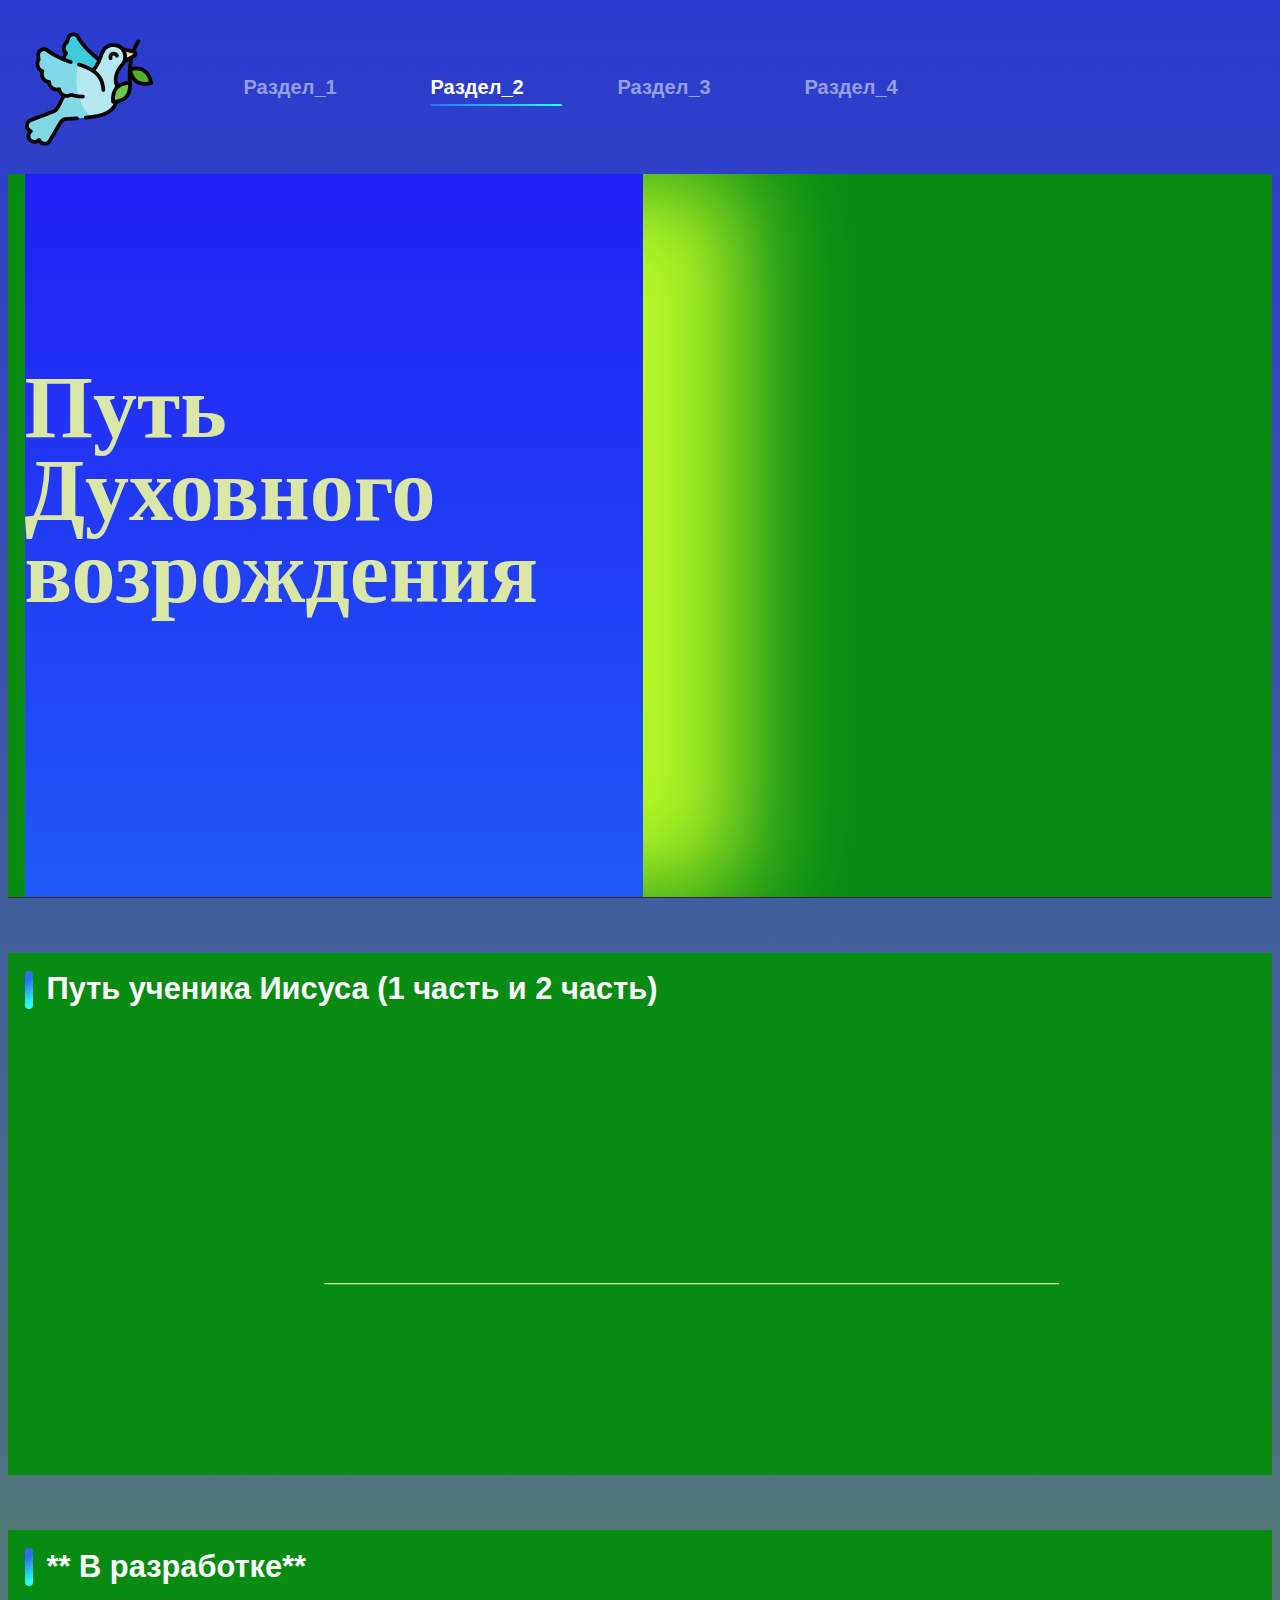
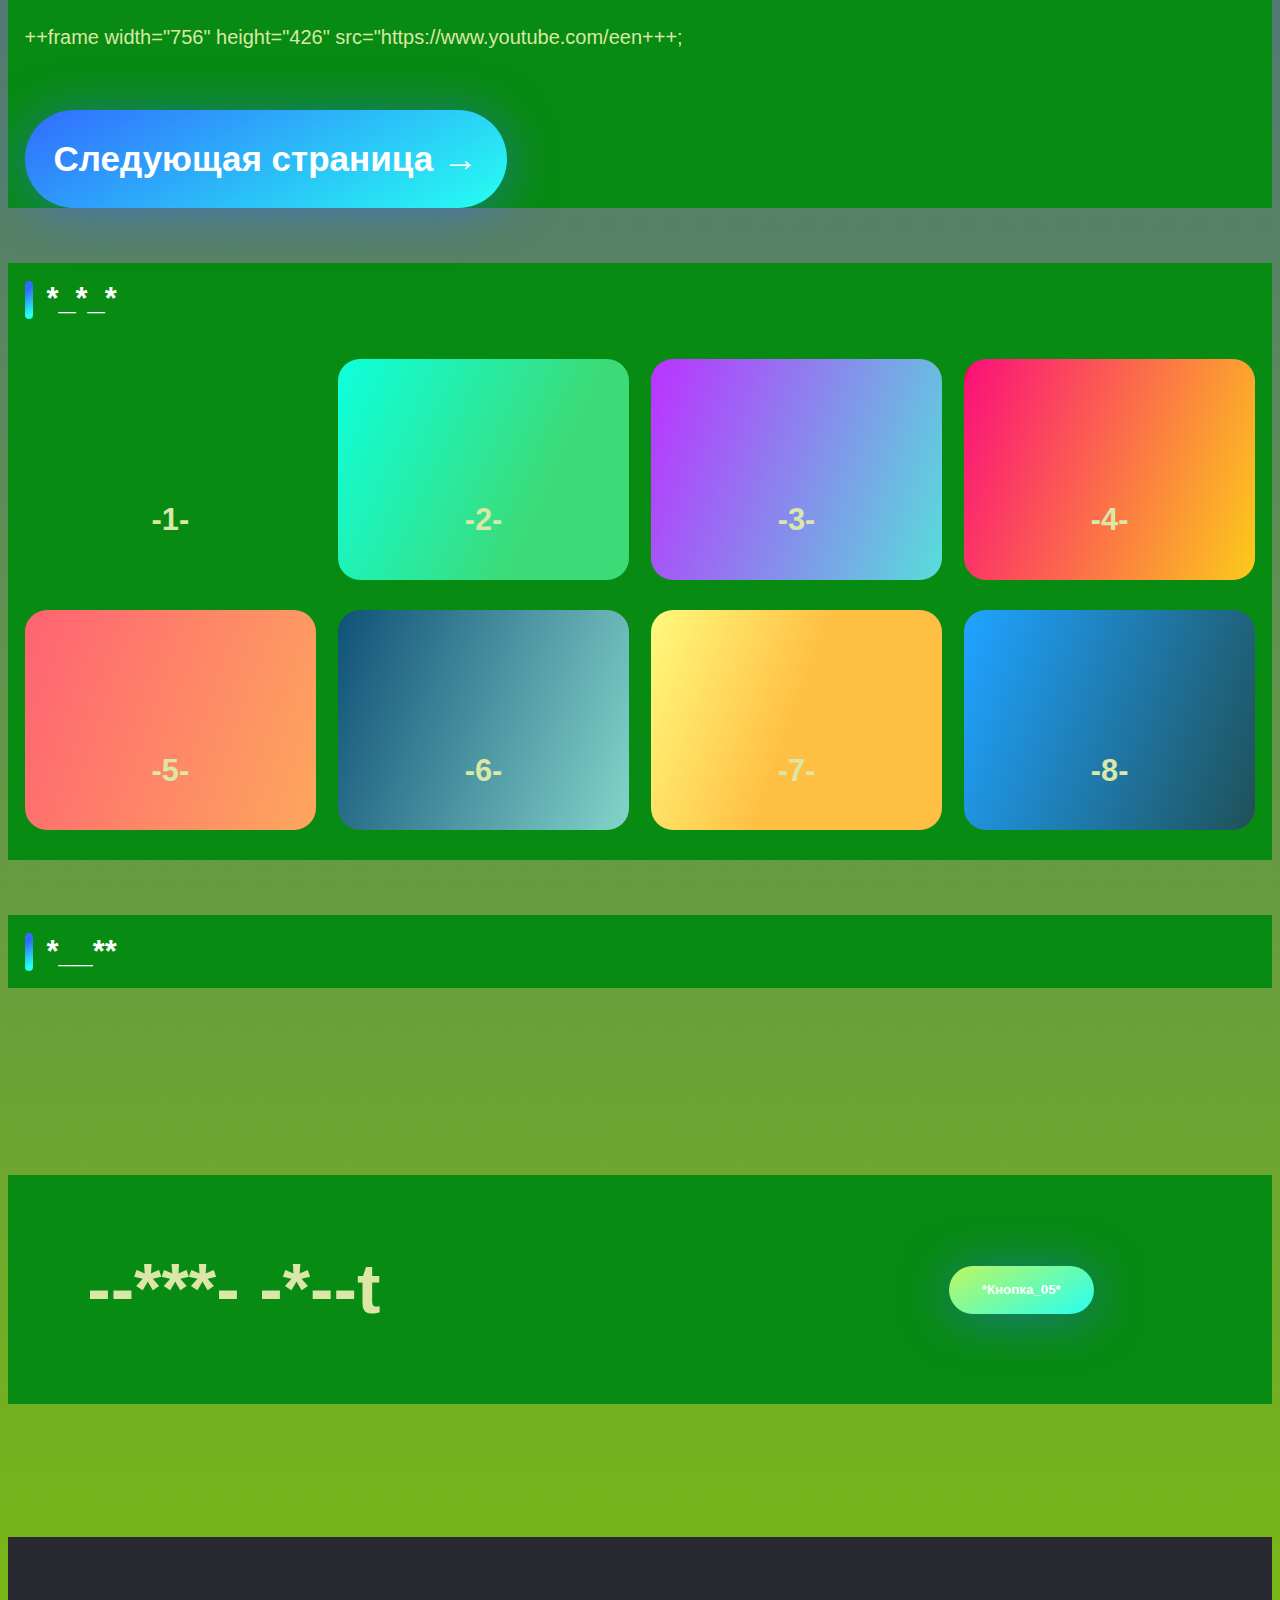
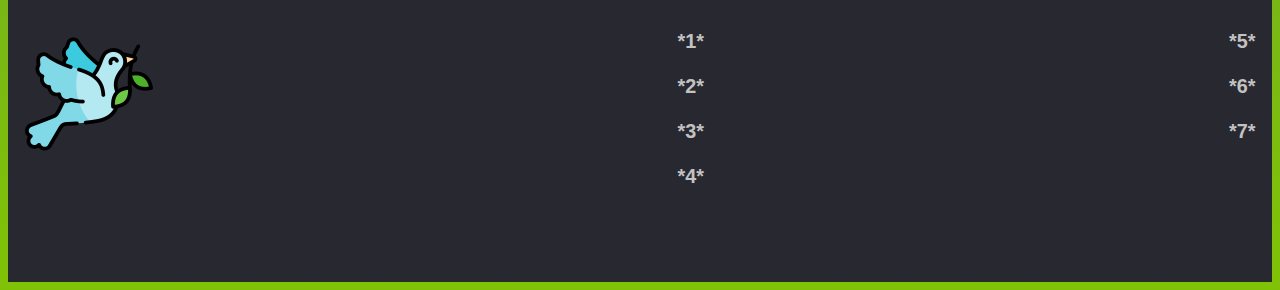
==== index2.html @ 91a3de1b "Add files via upload" ====
<!DOCTYPE html>
<html lang="ru">
  <head>
    <title>Путь Духовного Возрождения.</title>
    <style>
 
html {
  font-size: 11px;
}


body {
  background: linear-gradient(#2a3ad1, #80c206);
  color: #dbe7a6;
  font-size: 20px;
  font-family: 'Mulish', sans-serif;
}

.section {

}

@media (max-width: 768px) {
  body {
    font-size: 45px;
  }
}


      
 
      
      
button:focus {
  outline: none;
}

.container {
  max-width: 144rem;
  background-color: #088b13;
  padding-left: 1.5rem;
  padding-right: 1.5rem;
  margin: 0 auto;
}

.header {
  display: -webkit-box;
  display: -ms-flexbox;
  display: flex;
  -webkit-box-pack: justify;
      -ms-flex-pack: justify;
          justify-content: space-between;
  -webkit-box-align: center;
      -ms-flex-align: center;
          align-items: center;
  max-width: 144rem;
  padding-left: 1.5rem;
  padding-right: 1.5rem;
  padding-top: 1.5rem;
  padding-bottom: 1.5rem;
  margin: 0 auto;
}

@media (max-width: 1000px) {
  .header-logo__img {
    max-width: 120px;
  }
}

@media (max-width: 600px) {
  .header-logo__img {
    max-width: 105px;
  }
}

@media (max-width: 690px) {
  nav {
    display: none;
  }
}

.nav {
  display: -webkit-box;
  display: -ms-flexbox;
  display: flex;
  -webkit-box-align: center;
      -ms-flex-align: center;
          align-items: center;
  list-style: none;
  padding-left: 0;
}

.nav-item {
  margin: 0 2.5rem;
}

@media (max-width: 1000px) {
  .nav-item {
    font-size: 27px;
    margin: 0 1.8rem;
  }
}

.nav-link {
  text-decoration: none;
  font-weight: 700;
  color: rgba(255, 255, 255, 0.5);
  -webkit-transition: 0.2s ease color;
  transition: 0.2s ease color;
}

.nav-link:hover {
  color: white;
}

.nav-link::after {
  content: '';
  opacity: 0;
  display: block;
  width: 100%;
  height: .2rem;
  margin-top: .5rem;
  margin-right: 12rem;
  border-radius: 5rem;
  background: #326cff;
  background: linear-gradient(151deg, #326cff 0%, #26fff2 100%);
}

.nav-link.active {
  color: white;
}

.nav-link.active::after {
  opacity: 1;
}

.control {
  display: -webkit-box;
  display: -ms-flexbox;
  display: flex;
  -webkit-box-align: center;
      -ms-flex-align: center;
          align-items: center;
  list-style: none;
  padding-left: 0;
}

@media (max-width: 360px) {
  .control {
    display: none;
  }
}

.control-item {
  margin-left: 7.5rem;
}

@media (max-width: 1000px) {
  .control-item {
    margin-left: 4rem;
  }
}

@media (max-width: 600px) {
  .control-item {
    margin-left: 3rem;
  }
}

.control-item:first-child {
  margin-left: 0;
}

.control-btn {
  background-color: transparent;
  border: none;
  display: block;
  background-size: cover;
  background-repeat: no-repeat;
}

.control-btn_search {
  background-image: url(images/search.svg);
  width: 1.8rem;
  height: 1.8rem;
}

.control-btn_notice {
  background-image: url(images/notice.svg);
  width: 2.13rem;
  height: 2.35rem;
}

.control-btn_account {
  background-image: url(images/account.svg);
  width: 1.8rem;
  height: 1.92rem;
}

.burger {
  display: none;
  background-color: transparent;
  border: none;
  width: 50px;
}

@media (max-width: 690px) {
  .burger {
    display: block;
  }
}

@media (max-width: 600px) {
  .burger {
    width: 46px;
  }
}

.burger__item {
  display: block;
  width: 100%;
  height: 4px;
  margin-bottom: 8px;
  background-color: #fff;
  border-radius: 20px;
  -webkit-transition: all .2s linear;
  transition: all .2s linear;
}

@media (max-width: 600px) {
  .burger__item {
    height: 2px;
  }
}

.burger__item:last-child {
  margin-bottom: 0;
}

.section {
  padding-top: 5rem;
}

.section__h2 {
  font-size: 2.8rem;
  line-height: 2rem;
  padding-left: 2rem;
  padding-right: 3rem;
  position: relative;
  font-weight: 700;
  display: inline-block;
}

@media (max-width: 768px) {
  .section__h2 {
    font-size: 2.2rem;
  }
}

.section__h2::before {
  content: '';
  display: block;
  width: .8rem;
  height: 3.5rem;
  border-radius: 5rem;
  background: #326cff;
  background: linear-gradient(151deg, #326cff 25%, #26fff2 85%);
  position: absolute;
  left: 0;
  top: calc(50% - 1.7rem);
}

.section__h2::after {
  content: '';
  display: block;
  width: .9rem;
  height: 1.5rem;
  background-image: url(images/title-arrow.svg);
  background-repeat: no-repeat;
  background-size: cover;
  position: absolute;
  right: 0;
  top: calc(50% - .7rem);
}

.section__h2-link {
  color: #fff;
  text-decoration: none;
}

.section__btn {
  border: none;
  border-radius: 10rem;
  padding: 2.5rem 4rem;
  font-family: 'Mulish', sans-serif;
  font-weight: 800;
  cursor: pointer;
  background: #326cff;
  background: linear-gradient(151deg, #326cff 0%, #26fff2 100%);
  color: #fff;
  -webkit-box-shadow: 0px 4px 50px rgba(50, 108, 255, 0.5);
          box-shadow: 0px 4px 50px rgba(50, 108, 255, 0.5);
  -webkit-transition: .2s ease box-shadow;
  transition: .2s ease box-shadow;
  margin-top: 5.5rem;
  padding: 29px 29px;
  margin-block-end: auto;
  font-family: 'Trebuchet MS', 'Lucida Sans Unicode', 'Lucida Grande', 'Lucida Sans', Arial, sans-serif;
  font-size: 35px;
}

@media (max-width: 600px) {
  .section__btn {
    margin-top: 2rem;
  }
}

.section__btn:hover {
  -webkit-box-shadow: 0px 0px 0px rgba(50, 108, 255, 0.5);
          box-shadow: 0px 0px 0px rgba(26, 56, 133, 0.5);
}

.section-banner {
  border-bottom: .1rem solid #2F2E2E;
  position: relative;
  overflow: hidden;
  background-image: url(images/banner.png);
  background-repeat: no-repeat;
  background-position: center right;
  background-size: contain;
}

@media (max-width: 1000px) {
  .section-banner {
    background-image: url(images/banner-min.png);
    background-position: center center;
    background-size: cover;
  }
}

@media (max-width: 1000px) {
  .section-banner .container {
  
    padding-left: 0;
    padding-right: 0;
  }
}

.banner {
  max-width: 56.2rem;
  padding-top: 12.2rem;
  padding-bottom: 20.3rem;
  background: linear-gradient(#231ff3, #1f59f8);
  -webkit-box-shadow: 100px 0px 100px #08da71;
          box-shadow: 100px 0px 100px #b9f826;
}

@media (max-width: 1200px) {
  .banner {
    padding-top: 7rem;
    padding-bottom: 12rem;
  }
}

@media (max-width: 1000px) {
  .banner {
    max-width: 100%;
    background-color: transparent;
    padding-left: 1.5rem;
    padding-right: 1.5rem;
  }
}

@media (max-width: 768px) {
  .banner {
    padding-top: 4rem;
    padding-bottom: 6rem;
  }
}

.banner__title {
  font-family: 'Marcellus', serif;
  font-size: 8rem;
  line-height: 7.5rem;
}

@media (max-width: 768px) {
  .banner__title {
    background:rgba(145, 53, 25, 0.5);
    font-size: 6rem;
    line-height: 1.1;
  }
}

@media (max-width: 600px) {
  .banner__title {
    font-size: 4rem;
  }
}

.banner__text {
  color: #C2C2C2;
  font-size: 1.8rem;
  line-height: 1.6;
}

@media (max-width: 768px) {
  .banner__text {
    font-size: 1.6rem;
  }
}

@media (max-width: 600px) {
  .banner__text {
    font-size: 1.4rem;
  }
}

.banner-info {
  font-weight: 800;
  margin-bottom: 2.9rem;
}

.banner-info__year {
  margin-right: 1.8rem;
}

.banner-info__age {
  margin-right: 1.8rem;
  position: relative;
  width: 6rem;
  display: inline-block;
  text-align: center;
}

.banner-info__age::before {
  content: '';
  display: block;
  width: 100%;
  height: 2.4rem;
  background-image: url(images/age.svg);
  background-repeat: no-repeat;
  background-size: cover;
  position: absolute;
  top: calc(50% - 1.2rem);
  left: 0;
  right: 0;
}

.banner-info__time {
  margin-right: 6.1rem;
}

@media (max-width: 600px) {
  .banner-info__time {
    margin-right: 2.3rem;
  }
}

.banner-info__rating {
  position: relative;
}

.banner-info__rating::after {
  content: '';
  display: inline-block;
  width: 1.6rem;
  height: 1.6rem;
  background-image: url(images/star.svg);
  margin-left: 1rem;
  position: absolute;
  top: 0;
  right: -2.6rem;
}

.banner-control {
  margin-top: 3.1rem;
}

@media (max-width: 400px) {
  .banner-control {
    display: -webkit-box;
    display: -ms-flexbox;
    display: flex;
    -webkit-box-orient: vertical;
    -webkit-box-direction: normal;
        -ms-flex-direction: column;
            flex-direction: column;
  }
}

.banner-control__btn {
  background-color: transparent;
  border: none;
  border-radius: 10rem;
  padding: 1.5rem 3rem;
  font-family: 'Mulish', sans-serif;
  font-weight: 800;
  cursor: pointer;
}

.banner-control__btn-main {
  background: #326cff;
  background: linear-gradient(151deg, #1e4096 0%, #26fff2 100%);
  color: #fff;
  position: relative;
  padding-left: 6rem;
  margin-right: 3rem;
  -webkit-box-shadow: 0px 4px 50px rgba(50, 108, 255, 0.5);
          box-shadow: 0px 4px 50px rgba(50, 108, 255, 0.5);
  -webkit-transition: .2s ease box-shadow;
  transition: .2s ease box-shadow;
}

@media (max-width: 768px) {
  .banner-control__btn-main {
    margin-right: 1.5rem;
  }
}

@media (max-width: 400px) {
  .banner-control__btn-main {
    margin-right: 0;
    margin-bottom: 2rem;
    padding-left: 3rem;
  }
}

.banner-control__btn-main:hover {
  -webkit-box-shadow: 0px 0px 0px rgba(50, 108, 255, 0.5);
          box-shadow: 0px 0px 0px rgba(50, 108, 255, 0.5);
}

.banner-control__btn-main::after {
  content: '';
  display: block;
  font-size: 30px;
  width: 1.4rem;
  height: 1.8rem;
  background-image: url(images/play.svg);
  position: absolute;
  left: 3rem;
  top: calc(50% - .9rem);
}

@media (max-width: 400px) {
  .banner-control__btn-main::after {
    display: none;
  }
}

.banner-control__btn-more {
  background-color: #fff;
  color: #323232;
  -webkit-transition: .2s ease background-color;
  transition: .2s ease background-color;
}

.banner-control__btn-more:hover {
  background-color: #eee;
}

.movies {
  display: -webkit-box;
  display: -ms-flexbox;
  display: flex;
  -webkit-box-align: center;
      -ms-flex-align: center;
          align-items: center;
  -webkit-box-pack: justify;
      -ms-flex-pack: justify;
          justify-content: space-between;
  margin-top: 2.1rem;
}

@media (max-width: 1000px) {
  .movies {
    -ms-flex-wrap: wrap;
        flex-wrap: wrap;
  }
}

.movies-item {
  -webkit-box-shadow: 0px 0px 20px rgba(44, 176, 249, 0);
          box-shadow: 0px 0px 20px rgba(44, 176, 249, 0);
  -webkit-transition: .2s ease box-shadow;
  transition: .2s ease box-shadow;
  border-radius: 2rem;
  -webkit-box-flex: 0;
      -ms-flex: 0 0 14%;
          flex: 0 0 14%;
}

@media (max-width: 1000px) {
  .movies-item {
    -webkit-box-flex: 0;
        -ms-flex: 0 0 32%;
            flex: 0 0 32%;
    margin-bottom: 4rem;
  }
}

@media (max-width: 500px) {
  .movies-item {
    -webkit-box-flex: 0;
        -ms-flex: 0 0 48%;
            flex: 0 0 48%;
    margin-bottom: 2rem;
  }
}

.movies-item:hover {
  -webkit-box-shadow: 0px 0px 20px rgba(44, 176, 249, 0.5);
          box-shadow: 0px 0px 20px rgba(44, 176, 249, 0.5);
}

@media (max-width: 1000px) {
  .movies-item:hover {
    -webkit-box-shadow: none;
            box-shadow: none;
  }
}

.movies__link {
  overflow: hidden;
  position: relative;
  width: 100%;
  height: 30.9rem;
  display: block;
  border-radius: 2rem;
}

@media (max-width: 1200px) {
  .movies__link {
    height: 22rem;
  }
}

@media (max-width: 1000px) {
  .movies__link {
    height: 31rem;
  }
}

@media (max-width: 600px) {
  .movies__link {
    height: 22rem;
  }
}

.movies__img {
  position: absolute;
  left: 50%;
  top: 50%;
  -webkit-transform: translate(-50%, -50%);
          transform: translate(-50%, -50%);
  -o-object-fit: cover;
     object-fit: cover;
  width: 100%;
}

.genres {
  display: -webkit-box;
  display: -ms-flexbox;
  display: flex;
  -webkit-box-align: center;
      -ms-flex-align: center;
          align-items: center;
  -webkit-box-pack: justify;
      -ms-flex-pack: justify;
          justify-content: space-between;
  -ms-flex-wrap: wrap;
      flex-wrap: wrap;
  text-align: center;
  margin-top: 2.1rem;
}

@media (max-width: 1000px) {
  .genres {
    -ms-flex-wrap: wrap;
        flex-wrap: wrap;
  }
}

.genres-item {
  -webkit-box-flex: 0;
      -ms-flex: 0 0 23.7%;
          flex: 0 0 23.7%;
  border-radius: 2rem;
  padding: 4.8rem 1rem 3.8rem;
  -webkit-box-sizing: border-box;
  box-sizing: border-box;
  margin-bottom: 2.7rem;
}

@media (max-width: 1000px) {
  .genres-item {
    -webkit-box-flex: 0;
        -ms-flex: 0 0 32%;
            flex: 0 0 32%;
  }
}

@media (max-width: 768px) {
  .genres-item {
    margin-bottom: 1.5rem;
  }
}

@media (max-width: 600px) {
  .genres-item {
    -webkit-box-flex: 0;
        -ms-flex: 0 0 48.5%;
            flex: 0 0 48.5%;
    margin-bottom: 1.2rem;
  }
}

@media (max-width: 400px) {
  .genres-item {
    padding: 2.8rem 1rem 1.8rem;
  }
}

.genres-item_r {
  background: linear-gradient(109.31deg, #FD093F 2.4%, #F383F1 100%);
}

.genres-item_drama {
  background: linear-gradient(114.5deg, #0FFFDA 2.22%, #3CDB77 68.84%);
}

.genres-item_historical {
  background: linear-gradient(109.31deg, #B936FF 2.4%, #57DEDA 100%);
}

.genres-item_action {
  background: linear-gradient(109.31deg, #FD093F 2.4%, #FB1378 2.41%, #FCCB1A 100%);
}

@media (max-width: 1000px) {
  .genres-item_action {
    -webkit-box-flex: 0;
        -ms-flex: 0 0 49%;
            flex: 0 0 49%;
  }
}

.genres-item_sci-fi {
  background: linear-gradient(109.31deg, #FF6472 2.4%, #FDA75D 100%);
}

@media (max-width: 1000px) {
  .genres-item_sci-fi {
    -webkit-box-flex: 0;
        -ms-flex: 0 0 49%;
            flex: 0 0 49%;
  }
}

.genres-item_horik {
  background: linear-gradient(110.16deg, #13547A 2.37%, #80D0C7 96.77%);
}

.genres-item_comedy {
  background: linear-gradient(109.93deg, #FFF77B 2.37%, #FFBF42 50%);
}

.genres-item_documentary {
  background: linear-gradient(109.31deg, #1FA2FF 2.4%, #1FA2FF 2.41%, #1F535C 97.46%);
}

.genres-icon {
  height: 8rem;
  position: relative;
  overflow: hidden;
}

@media (max-width: 768px) {
  .genres-icon {
    height: 6rem;
  }
}

@media (max-width: 400px) {
  .genres-icon {
    height: 5rem;
  }
}

.genres__image {
  position: absolute;
  left: 50%;
  top: 50%;
  -webkit-transform: translate(-50%, -50%);
          transform: translate(-50%, -50%);
  -o-object-fit: cover;
     object-fit: cover;
}

@media (max-width: 768px) {
  .genres__image {
    height: 100%;
  }
}

.genres__title {
  font-size: 2.8rem;
  font-weight: 700;
  margin: .2rem 0 0 0;
}

@media (max-width: 768px) {
  .genres__title {
    font-size: 2rem;
    margin: .5rem 0 0 0;
  }
}

@media (max-width: 400px) {
  .genres__title {
    font-size: 1.6rem;
  }
}

.actors {
  display: -webkit-box;
  display: -ms-flexbox;
  display: flex;
  -webkit-box-align: center;
      -ms-flex-align: center;
          align-items: center;
  -webkit-box-pack: justify;
      -ms-flex-pack: justify;
          justify-content: space-between;
  text-align: center;
  margin-top: 2.1rem;
}

@media (max-width: 1200px) {
  .actors {
    -ms-flex-wrap: wrap;
        flex-wrap: wrap;
  }
}

.actors-item {
  -webkit-box-flex: 0;
      -ms-flex: 0 0 14%;
          flex: 0 0 14%;
}

@media (max-width: 1200px) {
  .actors-item {
    -webkit-box-flex: 0;
        -ms-flex: 0 0 32%;
            flex: 0 0 32%;
    text-align: center;
  }
}

@media (max-width: 600px) {
  .actors-item {
    -webkit-box-flex: 0;
        -ms-flex: 0 0 49%;
            flex: 0 0 49%;
  }
}

.actors__link {
  overflow: hidden;
  position: relative;
  width: 18rem;
  height: 18rem;
  display: block;
  border-radius: 100%;
}

@media (max-width: 1200px) {
  .actors__link {
    margin: 0 auto;
  }
}

@media (max-width: 768px) {
  .actors__link {
    width: 15rem;
    height: 15rem;
  }
}

@media (max-width: 400px) {
  .actors__link {
    width: 10rem;
    height: 10rem;
  }
}

.actors__img {
  position: absolute;
  left: 50%;
  top: 50%;
  -webkit-transform: translate(-50%, -50%);
          transform: translate(-50%, -50%);
  -o-object-fit: cover;
     object-fit: cover;
  width: 18rem;
  height: 18rem;
}

@media (max-width: 768px) {
  .actors__img {
    width: 15rem;
    height: 15rem;
  }
}

@media (max-width: 400px) {
  .actors__img {
    width: 10rem;
    height: 10rem;
  }
}

.marketing {
  display: -webkit-box;
  display: -ms-flexbox;
  display: flex;
  -webkit-box-align: center;
      -ms-flex-align: center;
          align-items: center;
  -webkit-box-pack: justify;
      -ms-flex-pack: justify;
          justify-content: space-between;
  text-align: center;
  margin-top: 2.1rem;
}

@media (max-width: 1000px) {
  .marketing {
    display: none;
  }
}

.marketing-item {
  -webkit-box-flex: 0;
      -ms-flex: 0 0 50%;
          flex: 0 0 50%;
  border-radius: 2rem;
}

.marketing-item:first-child .marketing__link {
  border-radius: 2rem 0 0 2rem;
}

.marketing-item:last-child .marketing__link {
  border-radius: 0 2rem 2rem 0;
}

.marketing__link {
  overflow: hidden;
  position: relative;
  width: 100%;
  height: 34.1rem;
  display: block;
}

.marketing__img {
  position: absolute;
  left: 50%;
  top: 50%;
  -webkit-transform: translate(-50%, -50%);
          transform: translate(-50%, -50%);
  -o-object-fit: cover;
     object-fit: cover;
}

.offer {
  max-width: 122.4rem;
  margin: 0 auto;
  display: -webkit-box;
  display: -ms-flexbox;
  display: flex;
  -webkit-box-align: center;
      -ms-flex-align: center;
          align-items: center;
  -webkit-box-pack: justify;
      -ms-flex-pack: justify;
          justify-content: space-between;
  background-image: url(images/offer-bg.png);
  padding: 7.2rem 14.7rem 7.2rem 5.7rem;
  background-size: cover;
  background-repeat: no-repeat;
  border-radius: 2rem;
  margin-top: 7rem;
  margin-bottom: 12.1rem;
  -webkit-box-sizing: border-box;
          box-sizing: border-box;
}

@media (max-width: 1200px) {
  .offer {
    padding: 7.2rem 5.7rem;
  }
}

@media (max-width: 1000px) {
  .offer {
    -ms-flex-wrap: wrap;
        flex-wrap: wrap;
    text-align: center;
    -webkit-box-pack: center;
        -ms-flex-pack: center;
            justify-content: center;
  }
}

@media (max-width: 600px) {
  .offer {
    padding: 4rem 3rem;
    margin-top: 0;
    margin-bottom: 7rem;
  }
}

.offer__title {
  font-size: 6.4rem;
  font-weight: 700;
  max-width: 80rem;
  margin: 0;
  line-height: 1;
  -webkit-box-flex: 1;
      -ms-flex-positive: 1;
          flex-grow: 1;
  margin-right: 2rem;
}

@media (max-width: 1200px) {
  .offer__title {
    font-size: 5.4rem;
    margin-right: 12rem;
  }
}

@media (max-width: 1000px) {
  .offer__title {
    font-size: 4.4rem;
    margin-right: 0;
    margin-bottom: 2rem;
  }
}

@media (max-width: 768px) {
  .offer__title {
    font-size: 3.4rem;
  }
}

@media (max-width: 600px) {
  .offer__title {
    font-size: 2.4rem;
  }
}

.offer__btn {
  border: none;
  border-radius: 10rem;
  padding: 1.5rem 3rem;
  font-family: 'Mulish', sans-serif;
  font-weight: 800;
  cursor: pointer;
  background: #326cff;
  background: linear-gradient(151deg, #bdf760 0%, #26fff2 100%);
  color: #fff;
  -webkit-box-shadow: 0px 4px 50px rgba(50, 108, 255, 0.5);
          box-shadow: 0px 4px 50px rgba(50, 108, 255, 0.5);
  -webkit-transition: .2s ease box-shadow;
  transition: .2s ease box-shadow;
}

.offer__btn:hover {
  -webkit-box-shadow: 0px 0px 0px rgba(50, 108, 255, 0.5);
          box-shadow: 0px 0px 0px rgba(50, 108, 255, 0.5);
}

footer {
  background-color: #282831;
  padding: 7rem 0 5rem;
}

@media (max-width: 768px) {
  footer {
    padding: 5rem 0 3rem;
  }
}

.footer {
  display: -webkit-box;
  display: -ms-flexbox;
  display: flex;
  -webkit-box-pack: justify;
      -ms-flex-pack: justify;
          justify-content: space-between;
  max-width: 144rem;
  padding-left: 1.5rem;
  padding-right: 1.5rem;
  padding-top: 1.5rem;
  padding-bottom: 1.5rem;
  margin: 0 auto;
}

@media (max-width: 1200px) {
  .footer {
    display: -ms-grid;
    display: grid;
    -ms-grid-columns: 1fr 1fr 1fr;
        grid-template-columns: 1fr 1fr 1fr;
    gap: 2rem;
        grid-template-areas: 'logo a b' 'logo c d';
    padding-top: 0;
    padding-bottom: 0;
  }
}

@media (max-width: 1000px) {
  .footer {
    -ms-grid-columns: 200px 1fr 1fr;
        grid-template-columns: 200px 1fr 1fr;
  }
}

@media (max-width: 768px) {
  .footer {
    -ms-grid-columns: 1fr 1fr;
        grid-template-columns: 1fr 1fr;
        grid-template-areas: 'logo logo' 'a b' 'c d';
  }
}

@media (max-width: 768px) {
  .footer-logo__img {
    margin-bottom: 2rem;
    max-width: 120px;
  }
}

@media (max-width: 600px) {
  .footer-logo__img {
    max-width: 105px;
  }
}

.footer-item:nth-child(1) {
  grid-area: logo;
}

.footer-item:nth-child(2) {
  grid-area: a;
}

.footer-item:nth-child(3) {
  grid-area: b;
}

.footer-item:nth-child(4) {
  grid-area: c;
}

.footer-item:nth-child(5) {
  grid-area: d;
}

.footer-list {
  list-style: none;
  padding-left: 0;
  margin: 0;
}

.footer-list__item {
  margin-bottom: 2rem;
}

@media (max-width: 768px) {
  .footer-list__item {
    margin-bottom: 1.6rem;
  }
}

.footer-list__link {
  font-size: 1.8rem;
  color: #C2C2C2;
  text-decoration: none;
  font-weight: 600;
}

@media (max-width: 768px) {
  .footer-list__link {
    font-size: 1.6rem;
    line-height: 1.5;
  }
}

@media (max-width: 500px) {
  .footer-list__link {
    font-size: 1.4rem;
  }
}
/*# sourceMappingURL=style.css.map */
    </style>
  </head>
  <body>
    <header>
      <div class="header"> <a class="header-logo" href="index.html"><img class="header-logo__img" src="logo_002.png" alt="Logo"></a>
        <nav> 
          <ul class="nav">
            <li class="nav-item"> <a class="nav-link" href="index.html">Раздел_1</a></li>
            <li class="nav-item"> <a class="nav-link active" href="index2.html">Раздел_2</a></li>
            <li class="nav-item"> <a class="nav-link" href="index3.html">Раздел_3</a></li>
            <li class="nav-item"> <a class="nav-link" href="###">Раздел_4</a></li>
          </ul>
        </nav>
        <ul class="control">
          <li class="control-item"> 
            <button class="control-btn control-btn_search"></button>
          </li>
          <li class="control-item"> 
            <button class="control-btn control-btn_notice"></button>
          </li>
          <li class="control-item"> 
            <button class="control-btn control-btn_account"></button>
          </li>
        </ul>
        <button class="burger"><span class="burger__item"> </span><span class="burger__item"> </span><span class="burger__item"> </span></button>
      </div>
    </header>
    <section class="section-banner">
      <div class="container">
        <div class="banner">
          <h1 class="banner__title">Путь Духовного возрождения</h1>
                    <div class='video-opisanie'>
          </div>
                </div>
      </div>
    </section>
    <section class="section">
      <div class="container">
        <h2 class="section__h2"> <a class="section__h2-link" href="###">Путь ученика Иисуса (1 часть и 2 часть)</a></h2>
        <div class="movies">        
          <iframe width="756" height="426" src="https://www.youtube.com/embed/zkS3J4Gs5TI" title="YouTube video player" frameborder="0" allow="accelerometer; autoplay; clipboard-write; encrypted-media; gyroscope; picture-in-picture; web-share" allowfullscreen></iframe>   
          <br> __________________________________________________________________</br>
          <iframe width="756" height="426" src="https://www.youtube.com/embed/lShvDfBD9D4" title="YouTube video player" frameborder="0" allow="accelerometer; autoplay; clipboard-write; encrypted-media; gyroscope; picture-in-picture; web-share" allowfullscreen></iframe>
        </div>    
      </div>
    </section>
    </section>
    <section class="section">
      <div class="container">
        <h2 class="section__h2"> <a class="section__h2-link" href="###">** В разработке**</a></h2>
          <div class="movies">
            ++frame width="756" height="426" src="https://www.youtube.com/een+++;
          </div>
        <a href="index3.html"> 
          <button class="section__btn">Следующая страница →</button>
        </a>
      </div>
    </section>
    
    <section class="section">
      <div class="container">
        <h2 class="section__h2"> <a class="section__h2-link" href="##">*_*_*</a></h2>
        <div class="genres">
          <div class="genres-item genres-item_romance">
            <div class="genres-icon"><img class="genres__image" src="../src/images/genres/romance.svg" alt=""></div>
            <h3 class="genres__title">-1-</h3>
          </div>
          <div class="genres-item genres-item_drama">
            <div class="genres-icon"><img class="genres__image" src="../src/images/genres/drama.svg" alt=""></div>
            <h3 class="genres__title">-2-</h3>
          </div>
          <div class="genres-item genres-item_historical">
            <div class="genres-icon"><img class="genres__image" src="../src/images/genres/historical.svg" alt=""></div>
            <h3 class="genres__title">-3-</h3>
          </div>
          <div class="genres-item genres-item_action">
            <div class="genres-icon"><img class="genres__image" src="../src/images/genres/action.svg" alt=""></div>
            <h3 class="genres__title">-4-</h3>
          </div>
          <div class="genres-item genres-item_sci-fi">
            <div class="genres-icon"><img class="genres__image" src="../src/images/genres/sci-fi.svg" alt=""></div>
            <h3 class="genres__title">-5-</h3>
          </div>
          <div class="genres-item genres-item_horik">
            <div class="genres-icon"><img class="genres__image" src="../src/images/genres/horik.svg" alt=""></div>
            <h3 class="genres__title">-6-</h3>
          </div>
          <div class="genres-item genres-item_comedy">
            <div class="genres-icon"><img class="genres__image" src="../src/images/genres/comedy.svg" alt=""></div>
            <h3 class="genres__title">-7-</h3>
          </div>
          <div class="genres-item genres-item_documentary">
            <div class="genres-icon"><img class="genres__image" src="../src/images/genres/documentary.svg" alt=""></div>
            <h3 class="genres__title">-8-</h3>
          </div>
        </div>
      </div>
    </section>
    <section class="section">
      <div class="container">
        <h2 class="section__h2"> <a class="section__h2-link" href="##">*__**</a></h2>
       
      </div>
    </section>
    <section class="section">
      <div class="container">
      </div>
    </section>
    <section class="section">
      <div class="container">
        <div class="offer"> 
          <h2 class="offer__title">--***-&nbsp;-*--t&nbsp; </h2>
          <button class="offer__btn">*Кнопка_05*</button>
        </div>
      </div>
    </section>
    <footer> 
      <div class="footer"> 
        <div class="footer-item"> <a class="footer-logo" href="index.html"><img class="footer-logo__img" src="logo_002.png" alt="Logo"></a></div>
        <div class="footer-item"> 
          <ul class="footer-list"> 
            <li class="footer-list__item"> <a class="footer-list__link" href="##">*1*</a></li>
            <li class="footer-list__item"> <a class="footer-list__link" href="##">*2* </a></li>
            <li class="footer-list__item"> <a class="footer-list__link" href="##">*3*</a></li>
            <li class="footer-list__item"> <a class="footer-list__link" href="##">*4*</a></li>
          </ul>
        </div>
        <div class="footer-item"> 
          <ul class="footer-list"> 
            <li class="footer-list__item"> <a class="footer-list__link" href="##">*5*</a></li>
            <li class="footer-list__item"> <a class="footer-list__link" href="##">*6*</a></li>
            <li class="footer-list__item"> <a class="footer-list__link" href="##">*7*</a></li>
          </ul>
        </div>
      </div>
    </footer>
  </body>
</html>
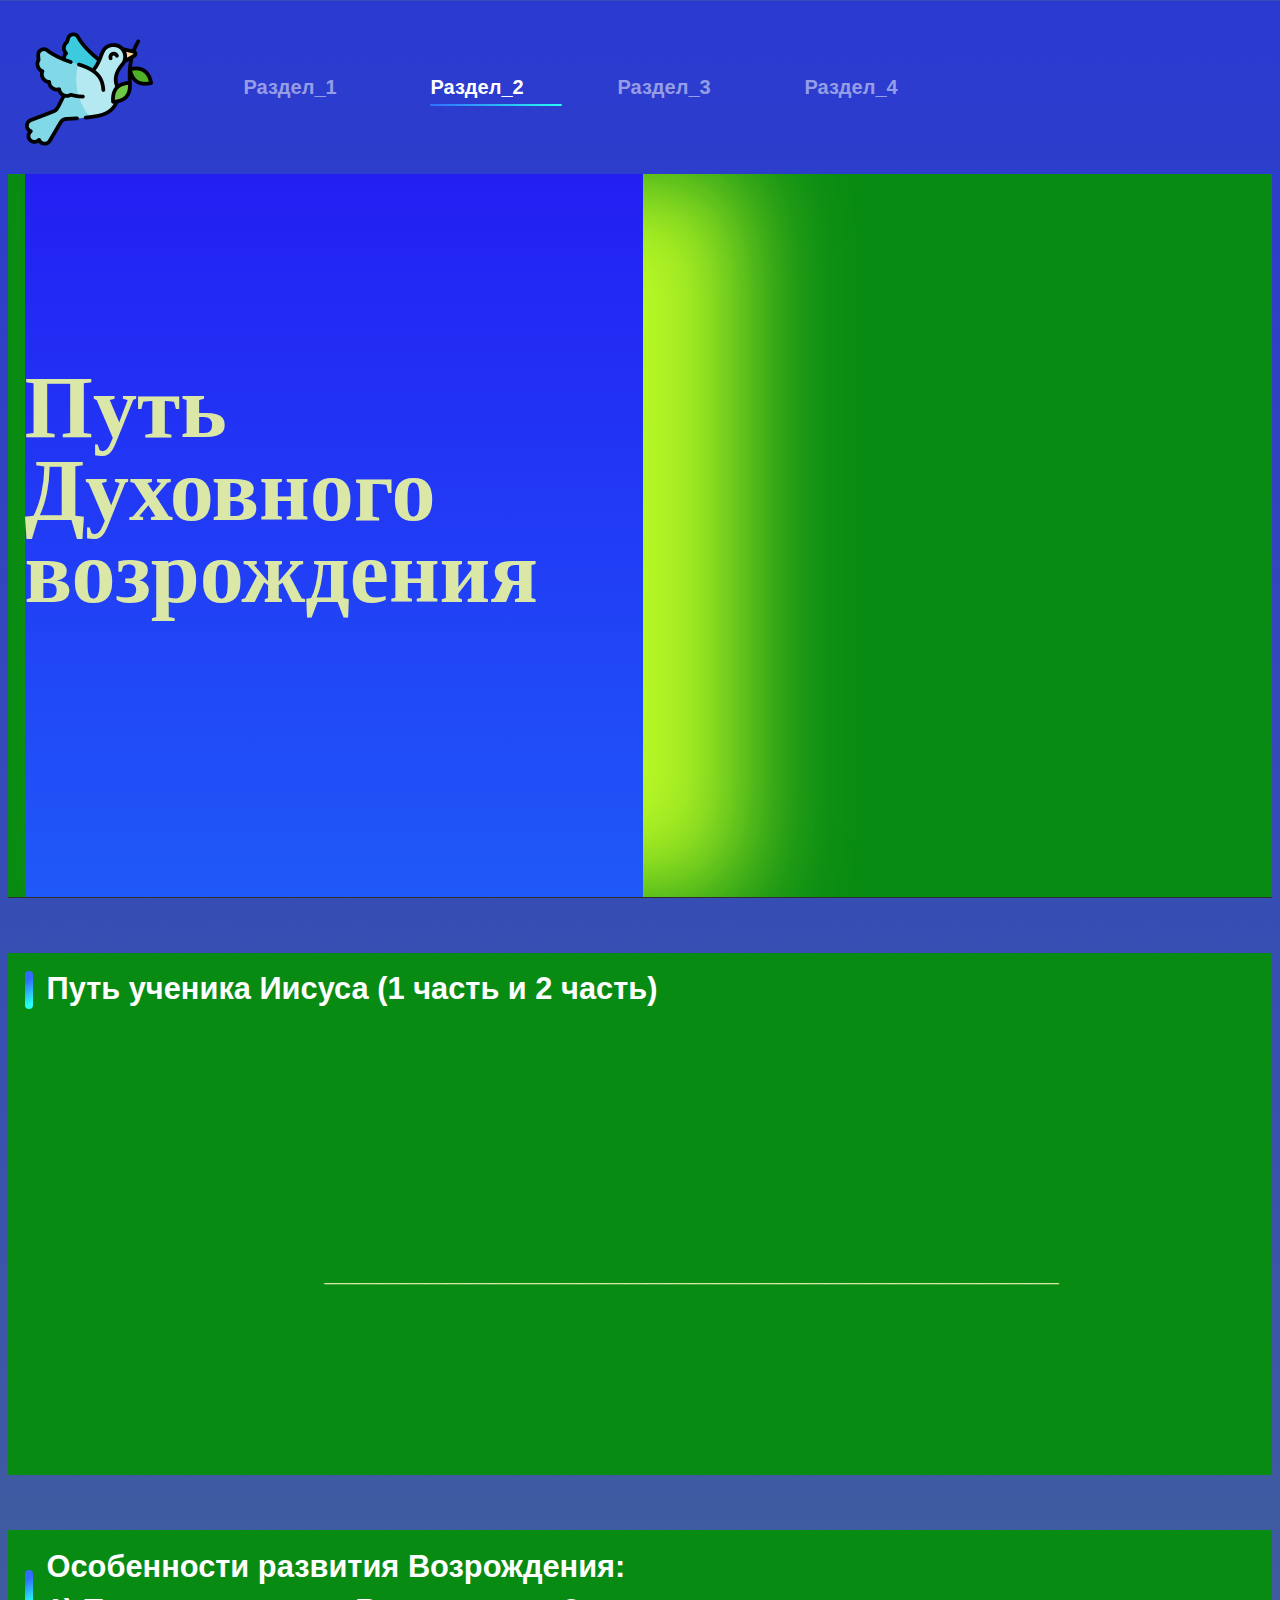
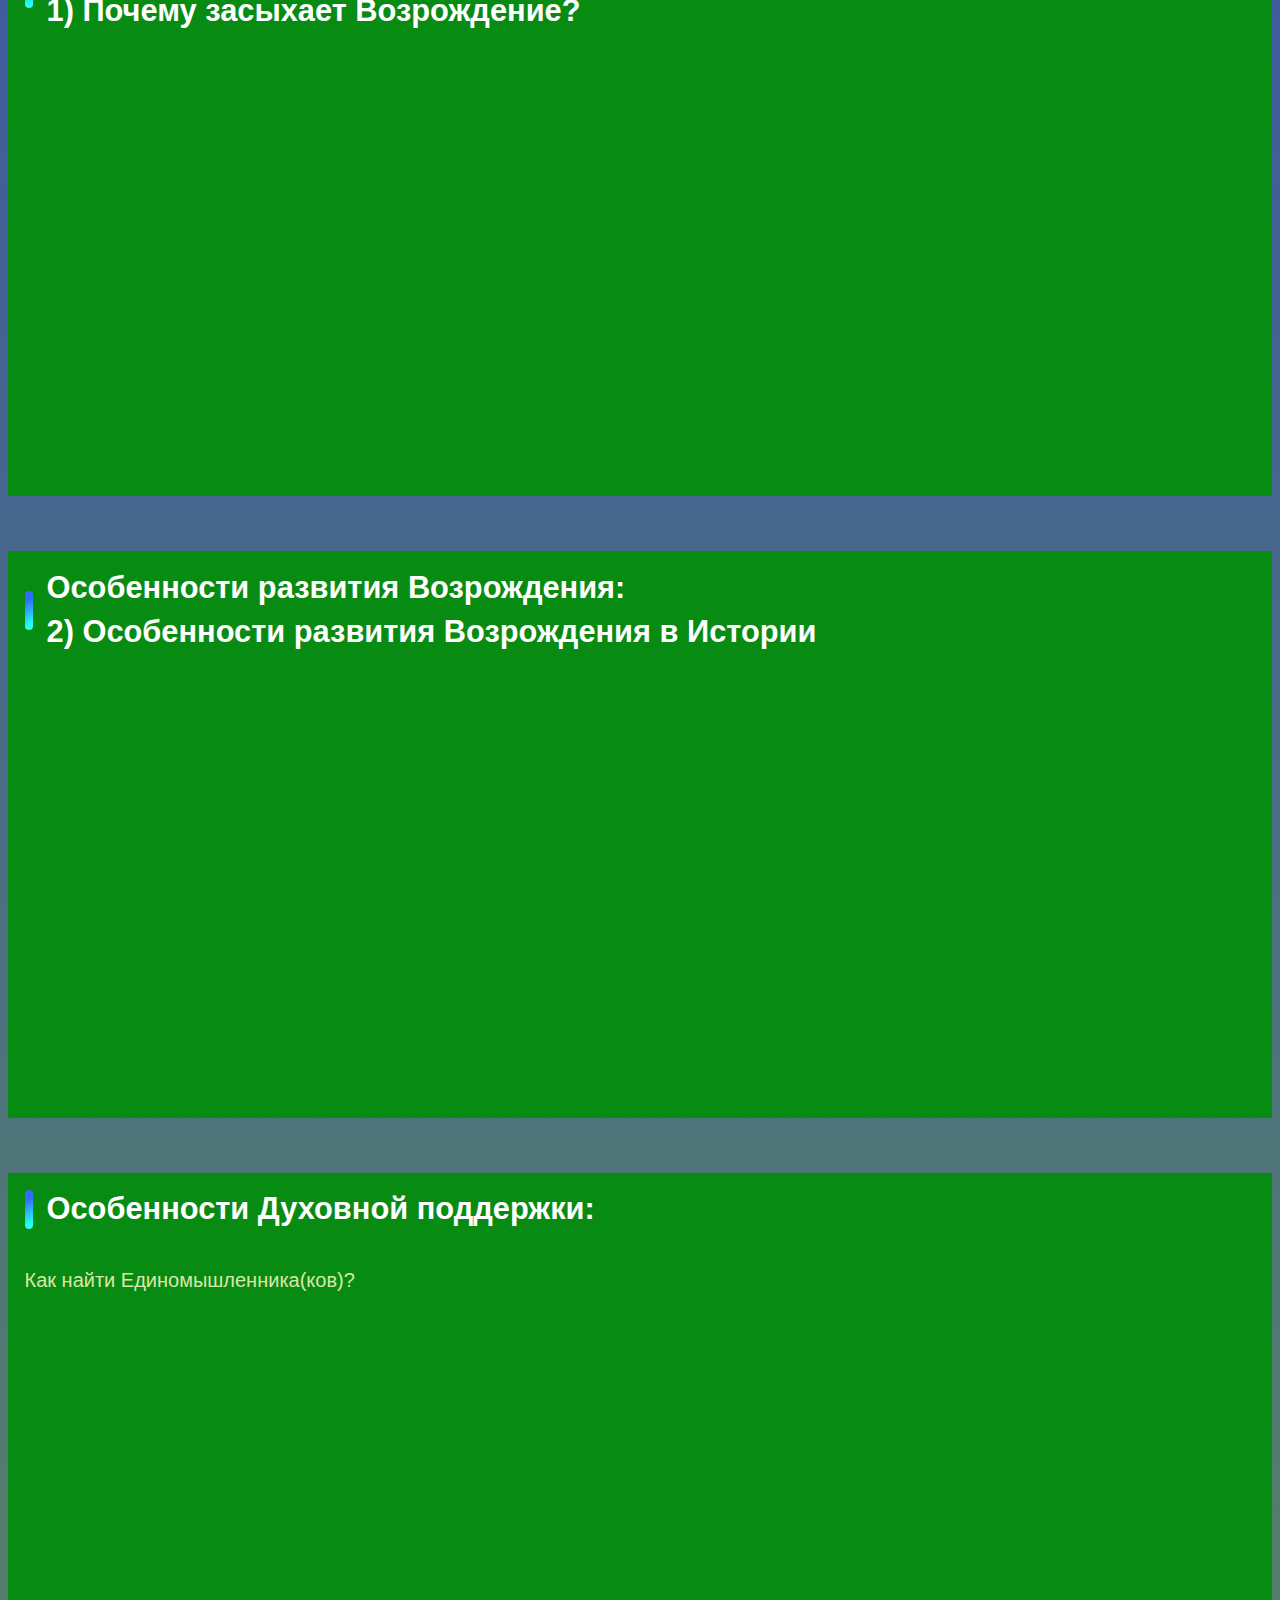
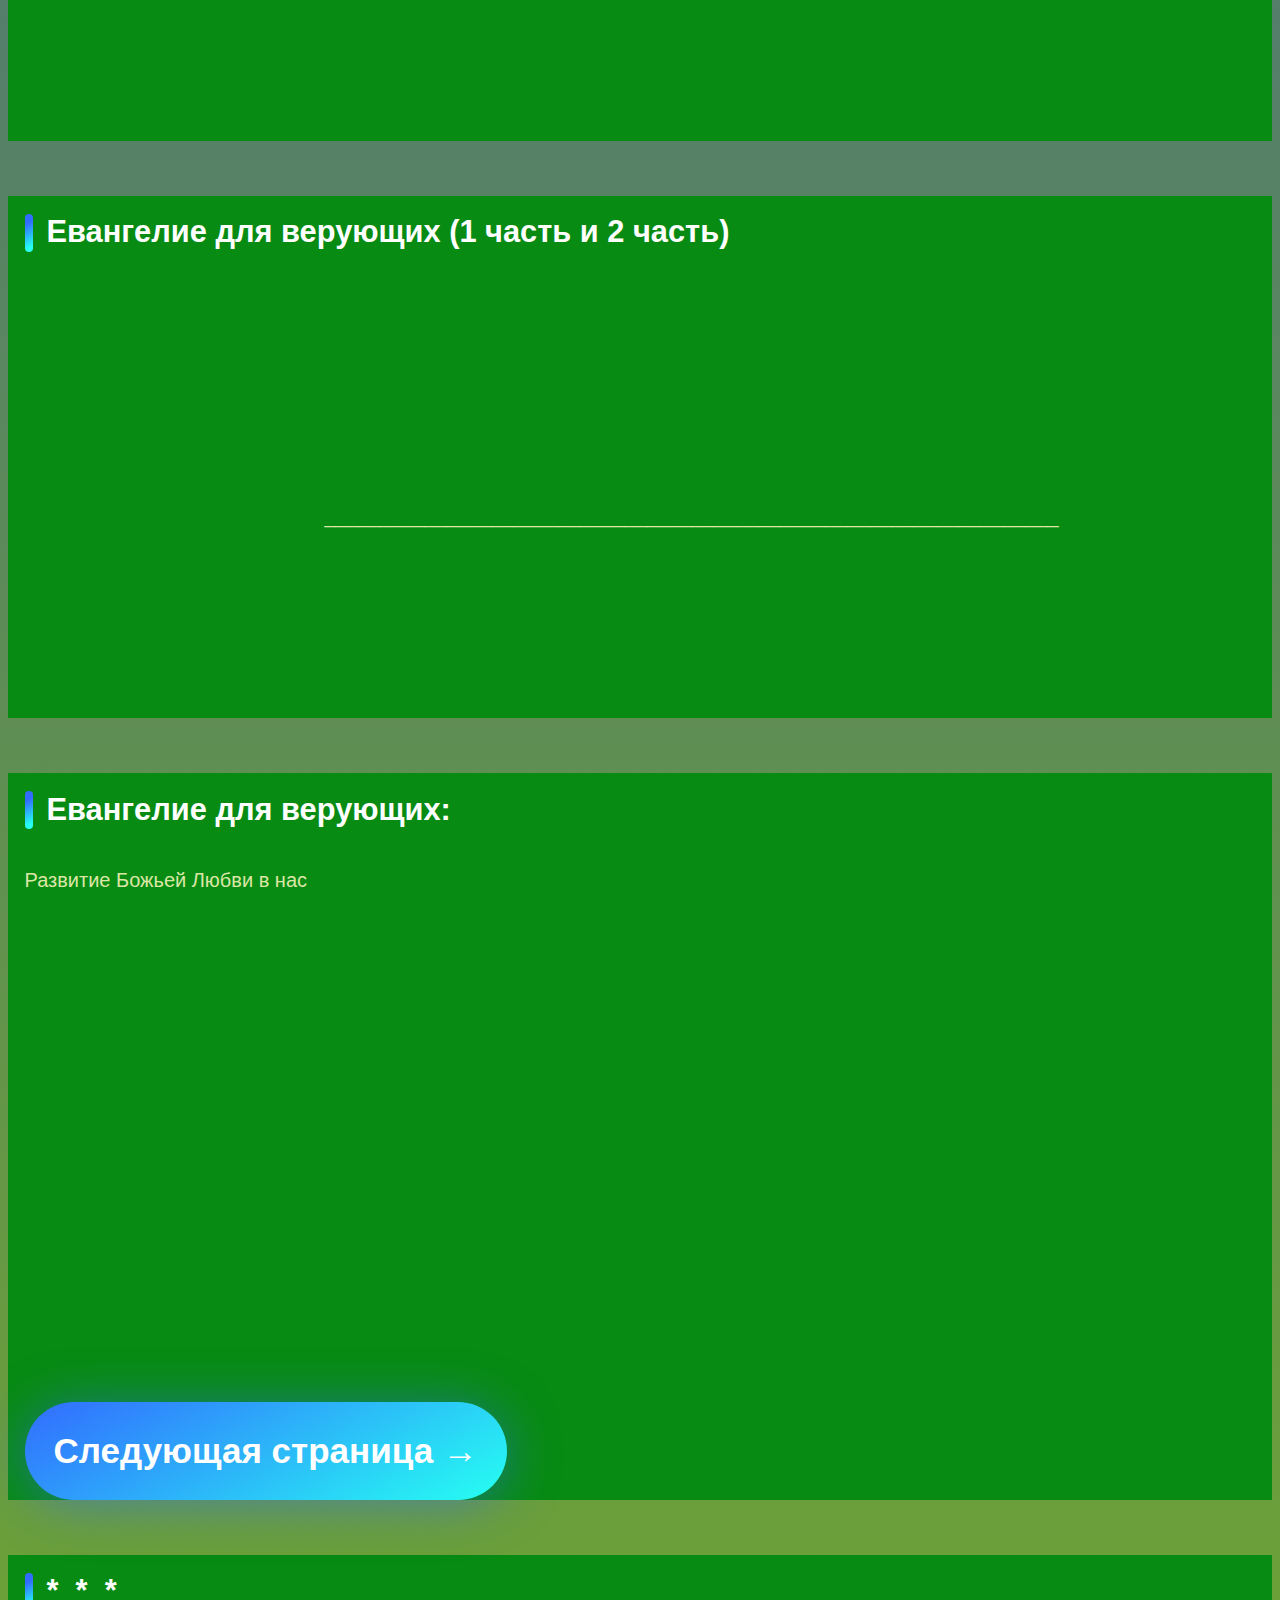
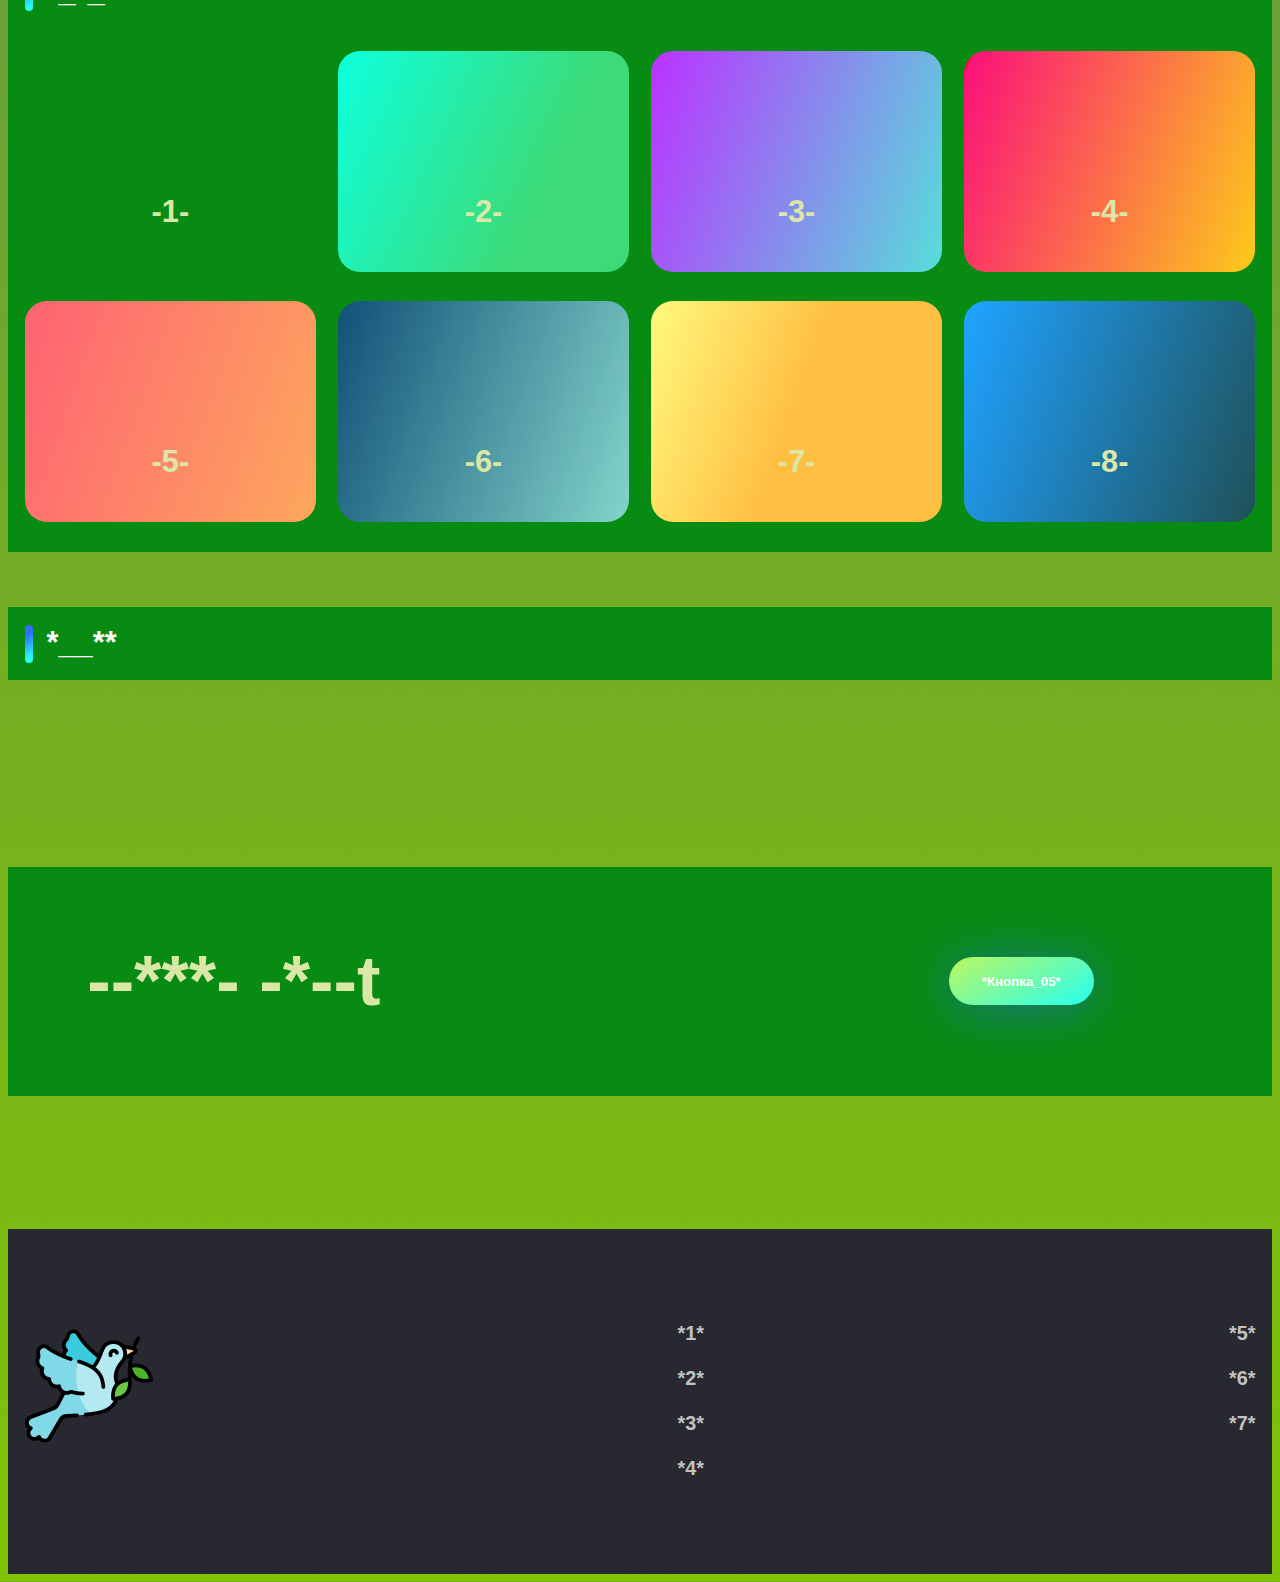
==== commit 1d3f09f8: "Update index2.html" ====
--- a/index2.html
+++ b/index2.html
@@ -1253,17 +1253,77 @@
       </div>
     </section>
     </section>
+    
     <section class="section">
       <div class="container">
-        <h2 class="section__h2"> <a class="section__h2-link" href="###">** В разработке**</a></h2>
+        <h2 class="section__h2"> <a class="section__h2-link" href="###">Особенности развития Возрождения: 
+          <br>
+          </br>
+          1) Почему засыхает Возрождение?</a></h2>
           <div class="movies">
-            ++frame width="756" height="426" src="https://www.youtube.com/een+++;
+            <iframe width="756" height="426" src="https://www.youtube.com/embed/So6kYQa3QX8" title="YouTube video player" frameborder="0" allow="accelerometer; autoplay; clipboard-write; encrypted-media; gyroscope; picture-in-picture; web-share" allowfullscreen></iframe>
           </div>
-        <a href="index3.html"> 
-          <button class="section__btn">Следующая страница →</button>
-        </a>
+        
       </div>
     </section>
+
+    <section class="section">
+      <div class="container">
+        <h2 class="section__h2"> <a class="section__h2-link" href="###">Особенности развития Возрождения:
+          <br>
+          </br>
+          2) Особенности развития Возрождения в Истории
+              </a></h2>
+          <div class="movies">
+            <iframe width="756" height="426" src="https://www.youtube.com/embed/ipLCsdAtz04" title="YouTube video player" frameborder="0" allow="accelerometer; autoplay; clipboard-write; encrypted-media; gyroscope; picture-in-picture; web-share" allowfullscreen></iframe>
+          </div>
+        
+      </div>
+    </section>
+    <section class="section">
+      <div class="container">
+        <h2 class="section__h2"> <a class="section__h2-link" href="###"> Особенности Духовной поддержки:</a></h2>
+          <br>
+          </br>
+          Как найти Единомышленника(ков)?
+        <div class="movies">
+            <iframe width="756" height="426" src="https://www.youtube.com/embed/28bIBqB-3z8" title="YouTube video player" frameborder="0" allow="accelerometer; autoplay; clipboard-write; encrypted-media; gyroscope; picture-in-picture; web-share" allowfullscreen></iframe>
+          </div>
+        
+      </div>
+    </section>
+
+    <section class="section">
+      <div class="container">
+        <h2 class="section__h2"> <a class="section__h2-link" href="###"> Евангелие для верующих (1 часть и 2 часть)</a></h2>
+          <div class="movies">
+            <iframe width="756" height="426" src="https://www.youtube.com/embed/iWuN7ZMfm2Y" title="YouTube video player" frameborder="0" allow="accelerometer; autoplay; clipboard-write; encrypted-media; gyroscope; picture-in-picture; web-share" allowfullscreen></iframe>
+          <br>__________________________________________________________________
+          </br>
+          <iframe width="756" height="426" src="https://www.youtube.com/embed/mvmBRFF447Y" title="YouTube video player" frameborder="0" allow="accelerometer; autoplay; clipboard-write; encrypted-media; gyroscope; picture-in-picture; web-share" allowfullscreen></iframe>
+
+          </div>
+        
+      </div>
+    </section>
+
+    <section class="section">
+      <div class="container">
+        <h2 class="section__h2"> <a class="section__h2-link" href="###">
+          Евангелие для верующих: </a></h2>
+        <br>
+        </br>
+        Развитие Божьей Любви в нас
+        <div class="movies">
+            <iframe width="756" height="426" src="https://www.youtube.com/embed/UpoY4LqpUZw" title="YouTube video player" frameborder="0" allow="accelerometer; autoplay; clipboard-write; encrypted-media; gyroscope; picture-in-picture; web-share" allowfullscreen></iframe>
+          </div>
+          <a href="index3.html"> 
+            <button class="section__btn">Следующая страница →</button>
+          </a>
+      </div>
+    </section>
+
+    
     
     <section class="section">
       <div class="container">
@@ -1344,4 +1404,3 @@
     </footer>
   </body>
 </html>
-
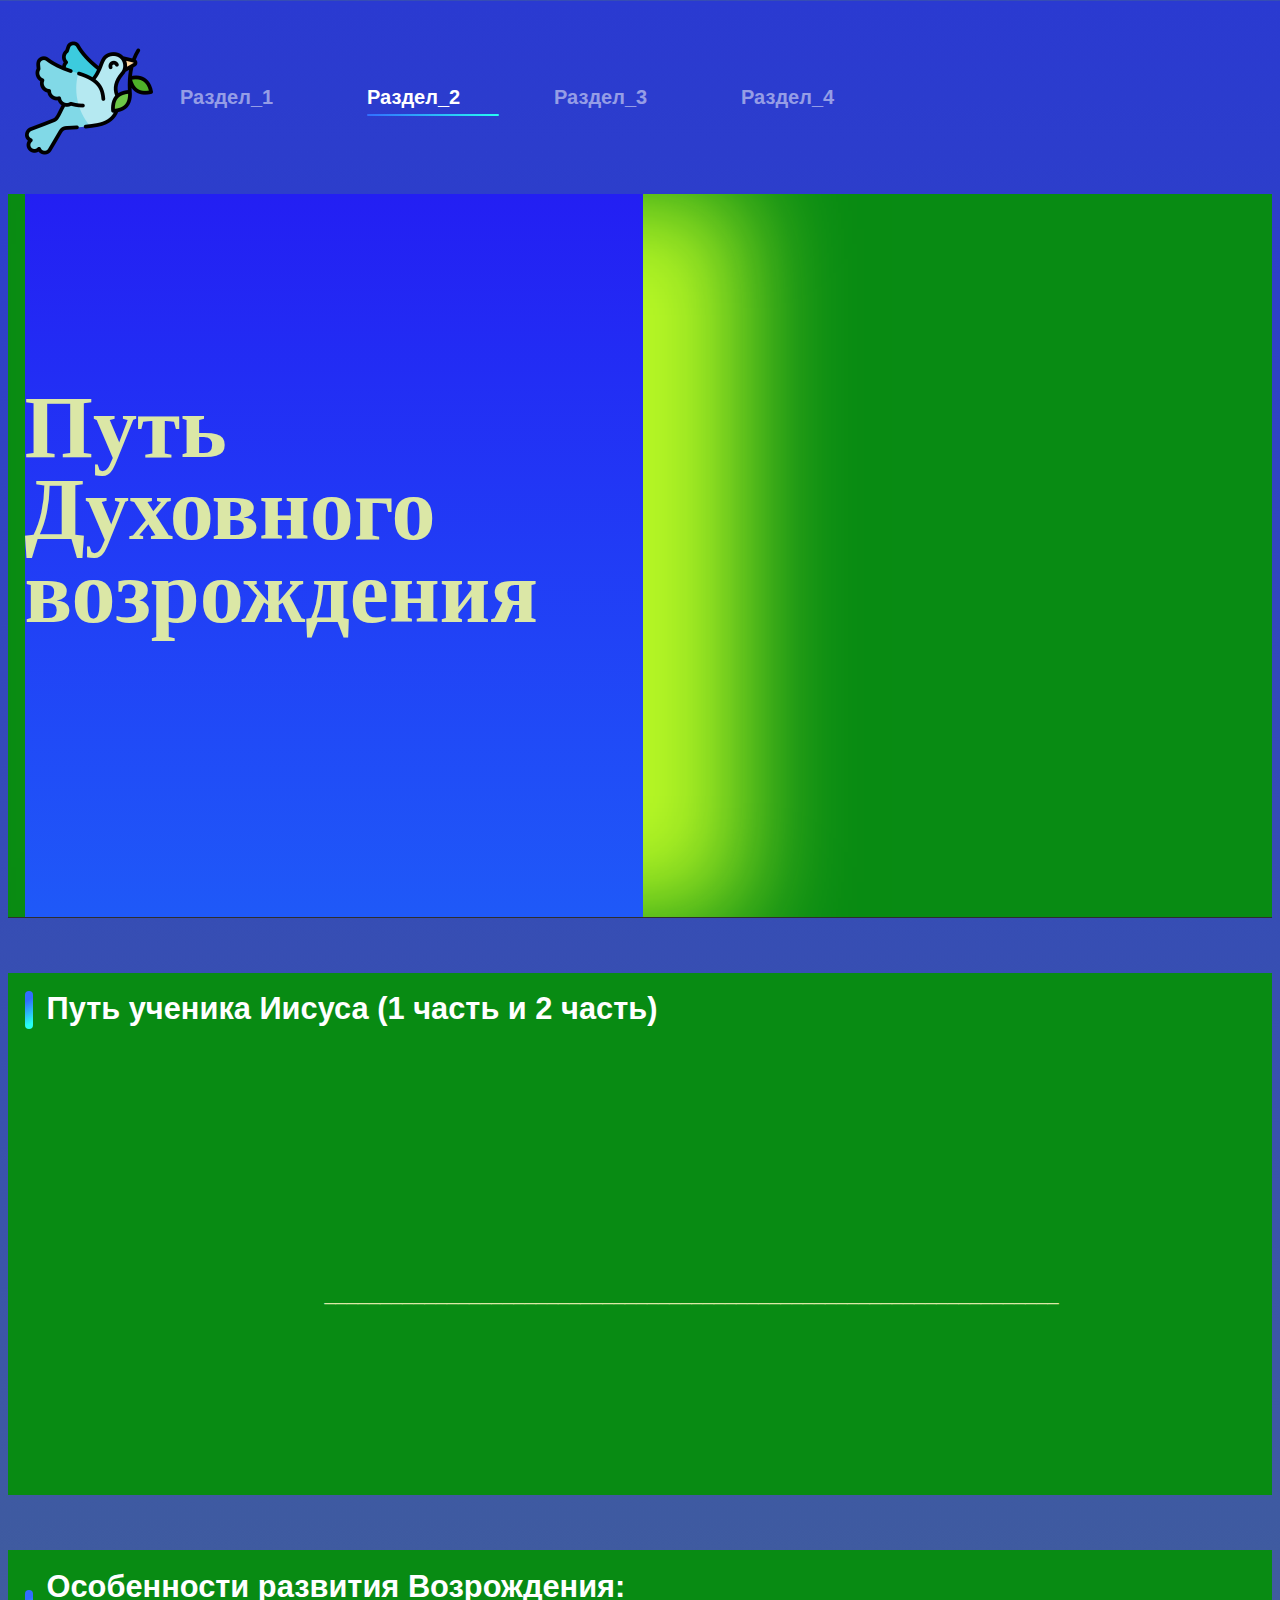
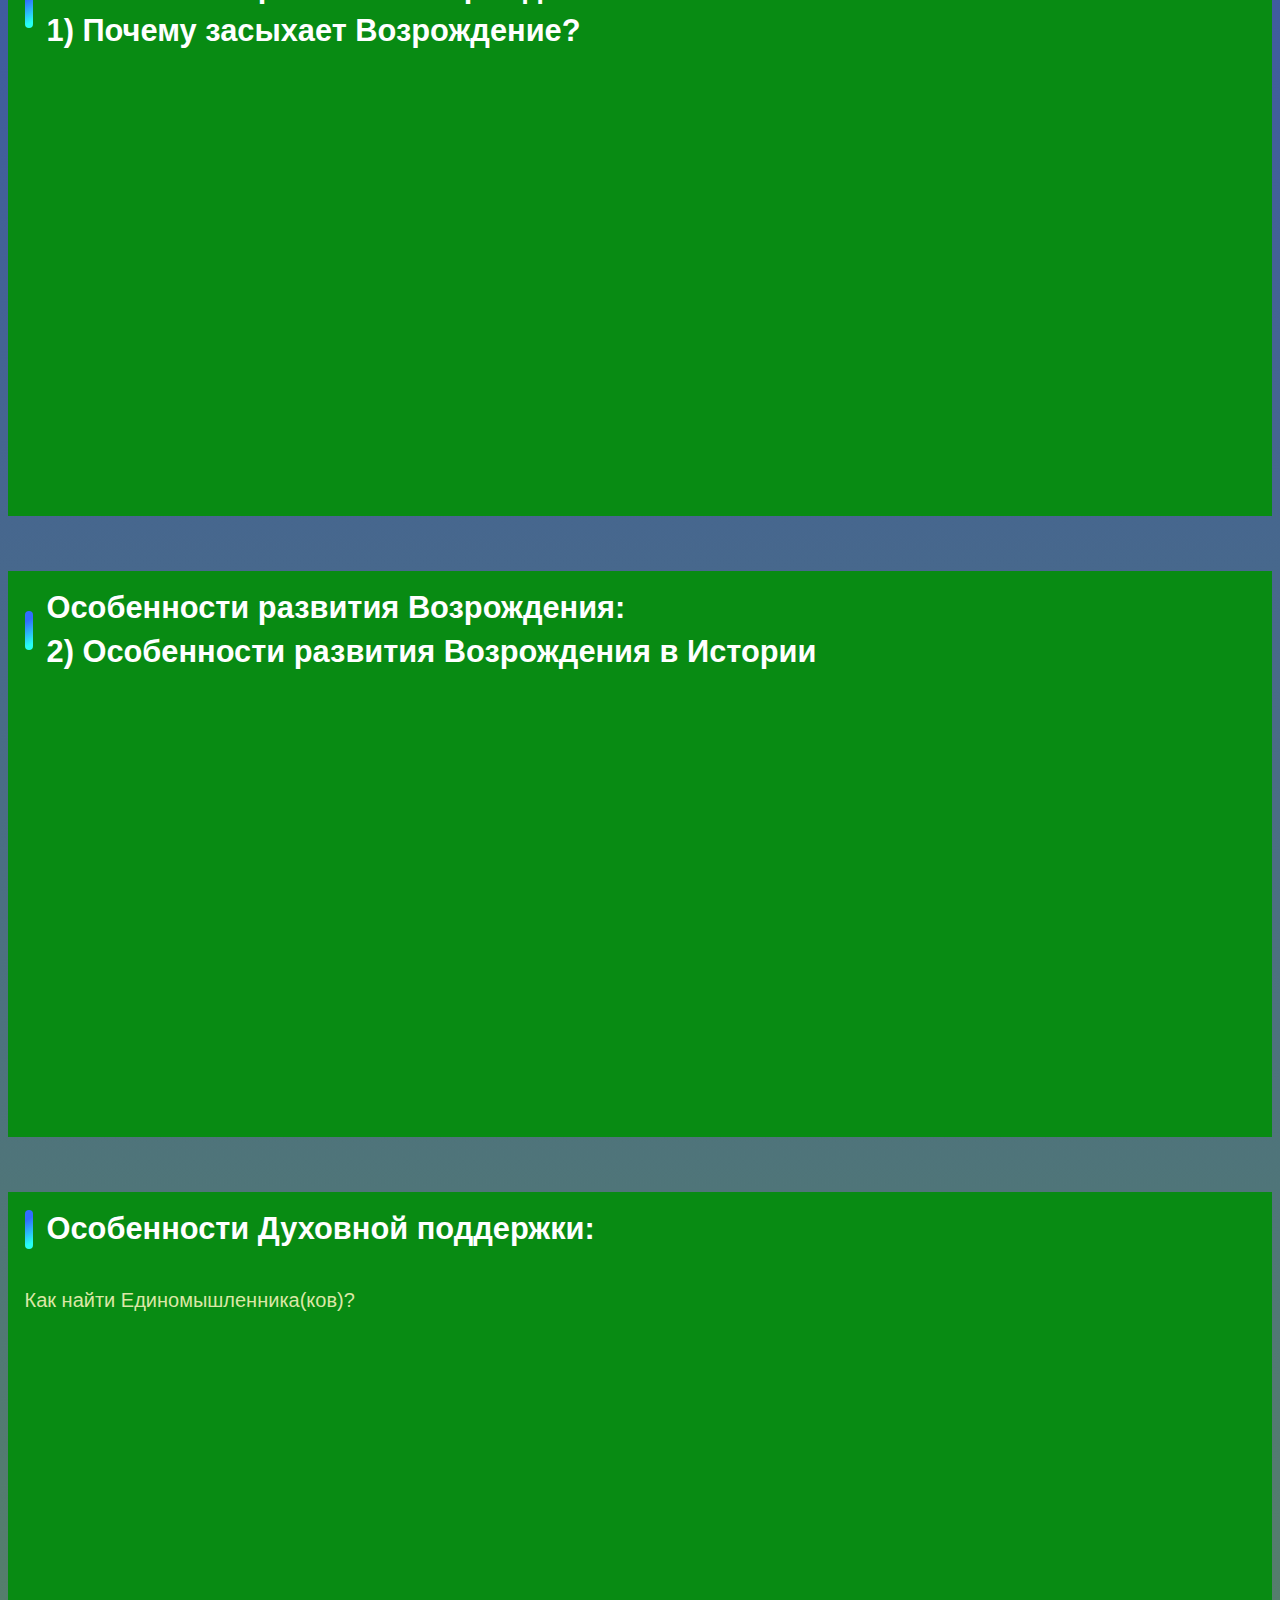
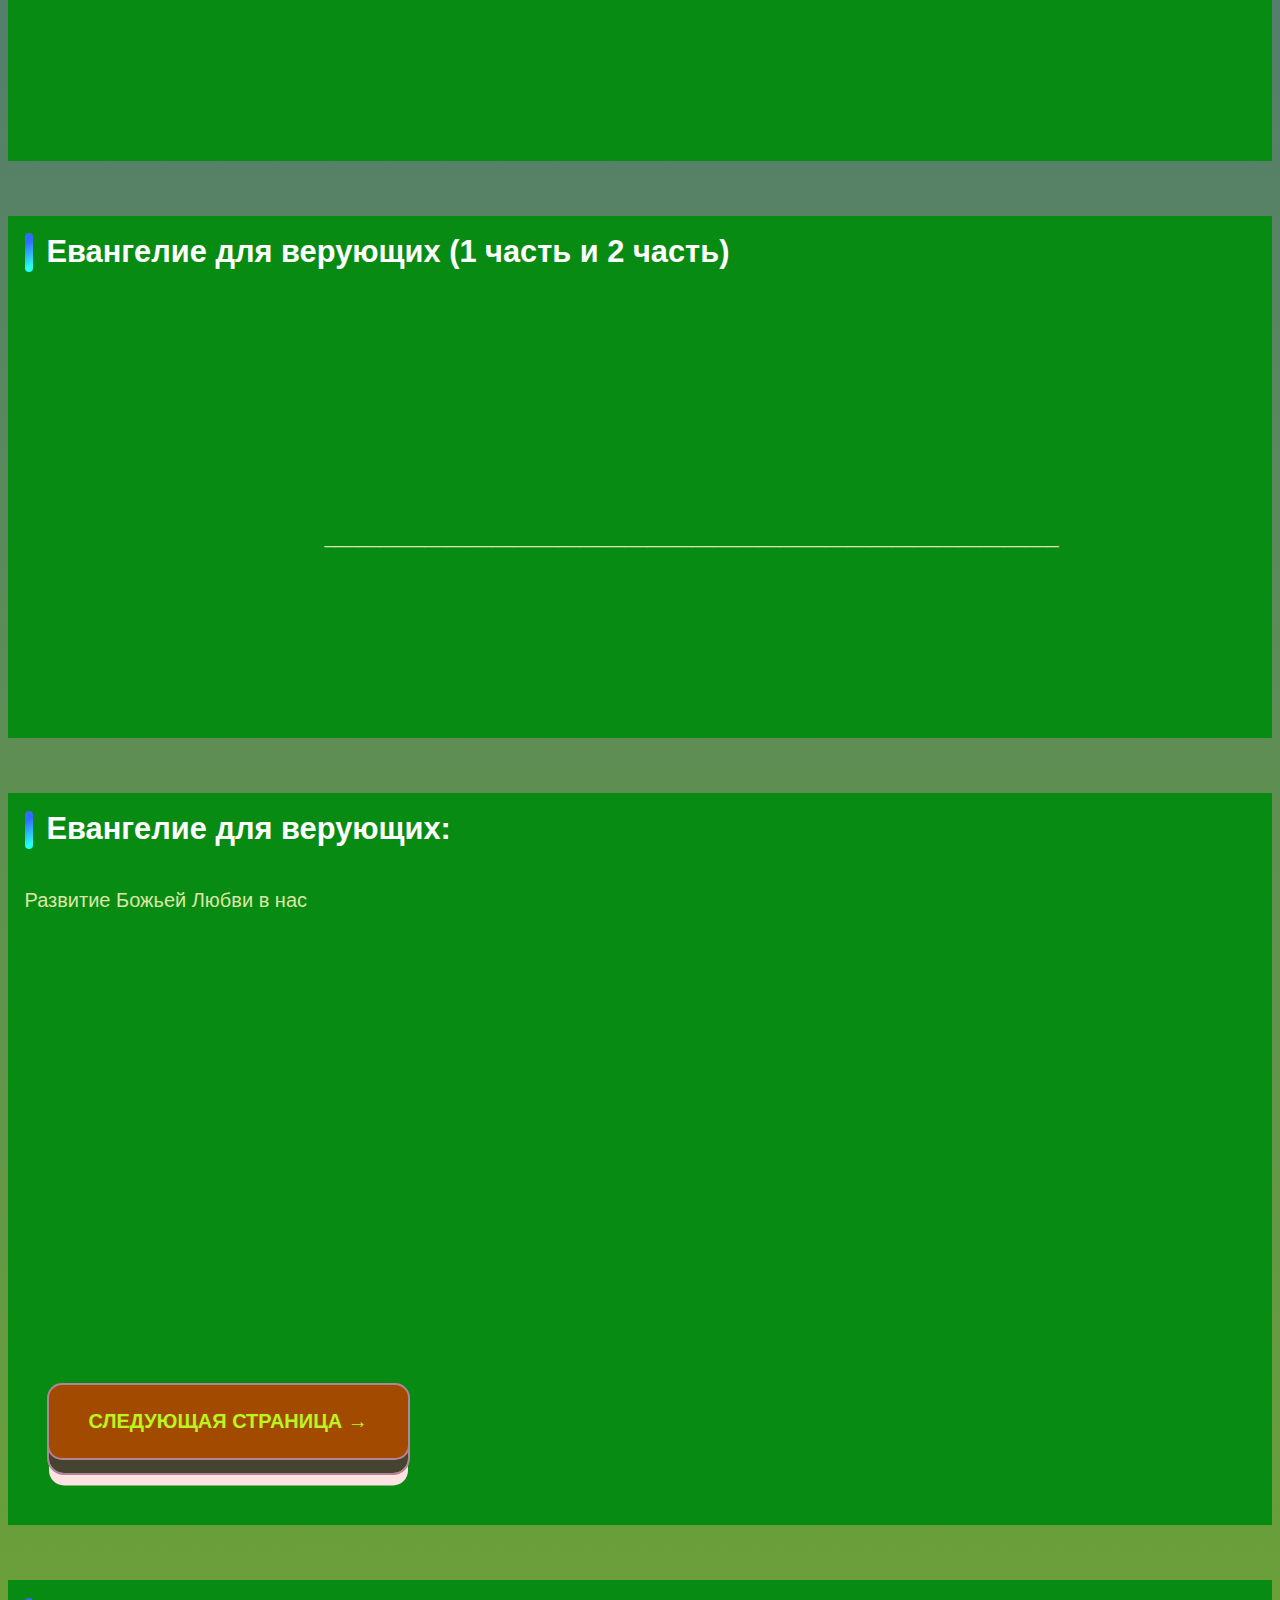
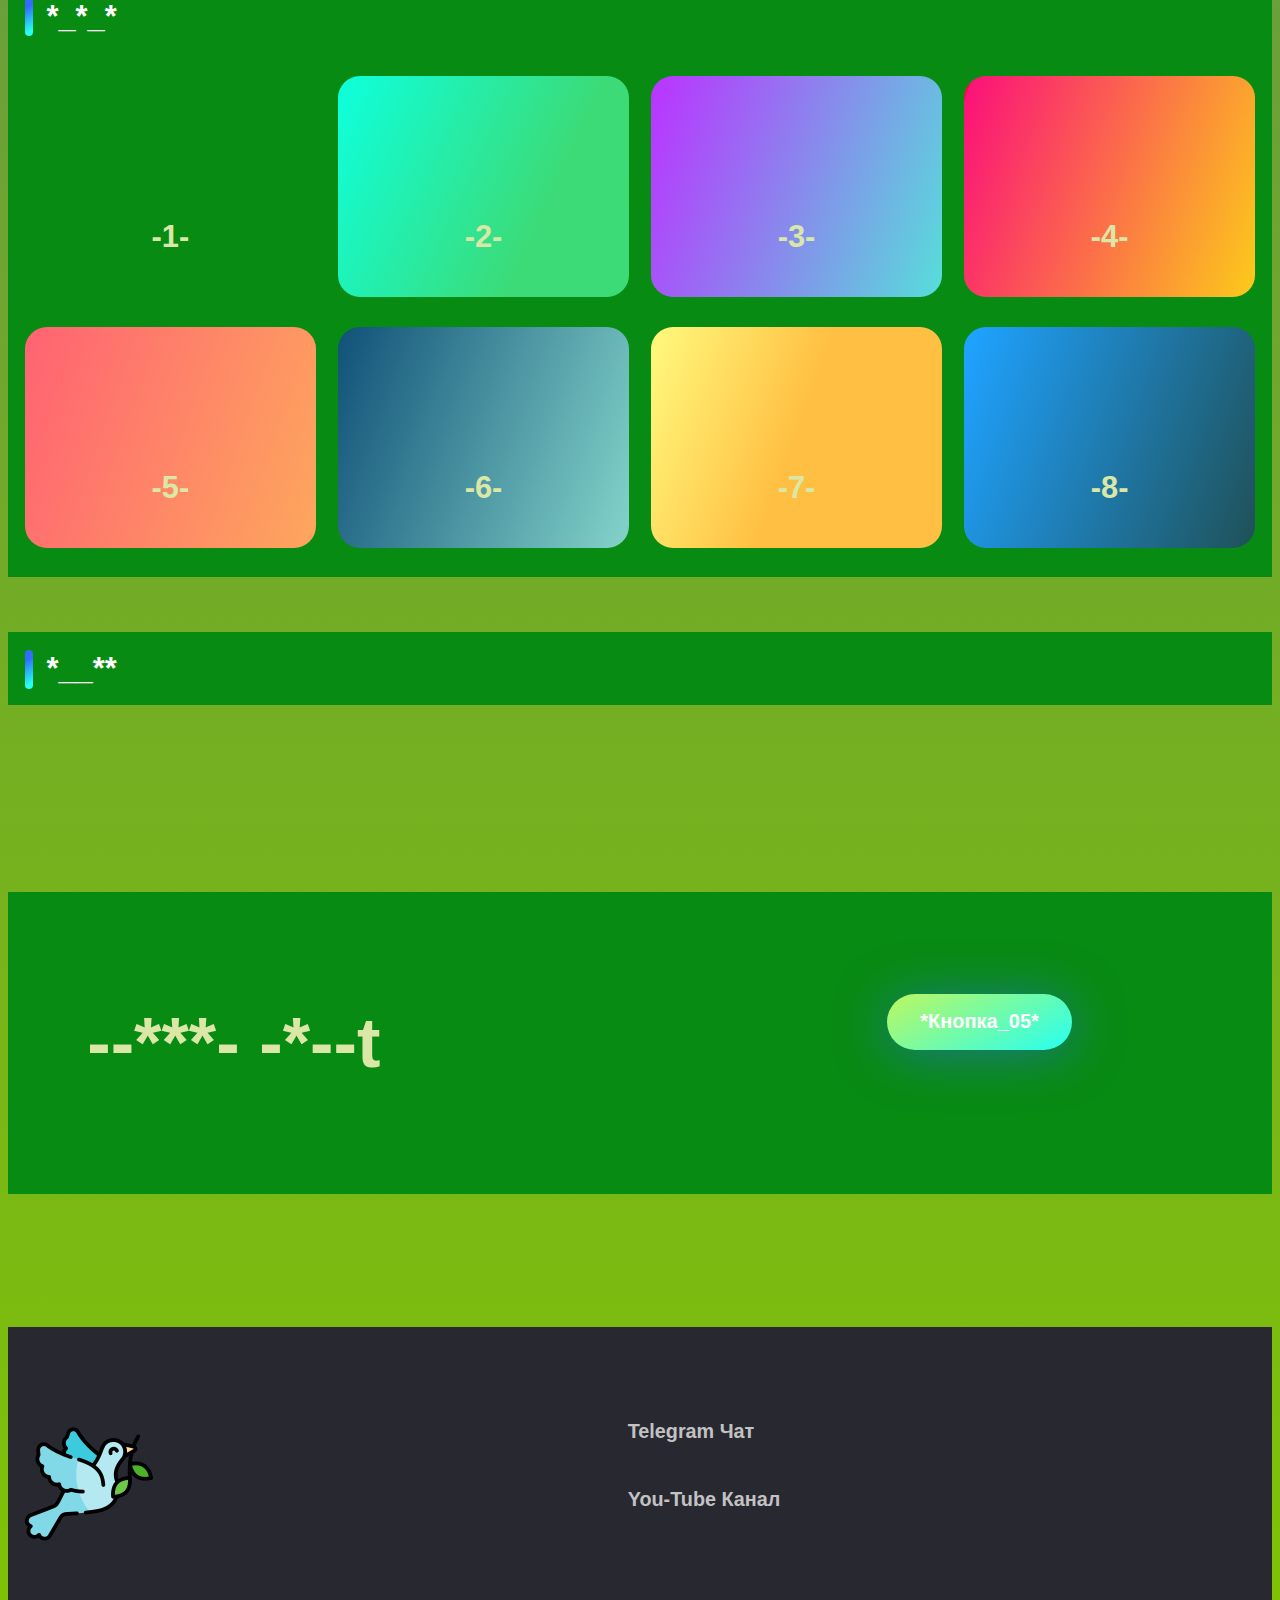
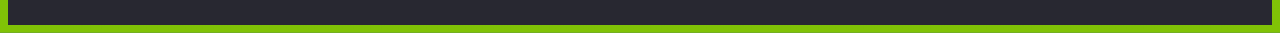
==== commit eeb38436: "Update index2.html" ====
--- a/index2.html
+++ b/index2.html
@@ -16,9 +16,74 @@
   font-family: 'Mulish', sans-serif;
 }
 
-.section {
-
-}
+@import url("https://fonts.googleapis.com/css?family=Rubik:700&display=swap");
+* {
+  box-sizing: border-box;
+}
+*::before, *::after {
+  box-sizing: border-box;
+}
+
+
+
+button {
+  position: relative;
+  display: inline-block;
+  cursor: pointer;
+  outline: none;
+  border: 0;
+  vertical-align: middle;
+  text-decoration: none;
+  font-size: inherit;
+  font-family: inherit;
+  margin: 22px;
+  margin-block-end: 65px;
+  
+}
+button.btn {
+  font-weight: 600;
+  color: #bbf51e;
+  text-transform: uppercase;
+  padding: 1.25em 2em;
+  background: #a34a01;
+  border: 2px solid #b18597;
+  border-radius: 0.75em;
+  transition: transform 0.15s;
+  transform-style: preserve-3d;
+}
+button.btn::before {
+  position: absolute;
+  content: "";
+  width: 100%;
+  height: 100%;
+  top: 0;
+  left: 0;
+  right: 0;
+  bottom: 0;
+  background: #7c074c8a;
+  border-radius: inherit;
+  box-shadow: 0 0 0 2px #b18597, 0 0.625em 0 0 #ffe3e2;
+  transform: translate3d(0, 0.75em, -1em);
+  transition: transform 0.15s, box-shadow 0.15s;
+}
+
+button.btn:hover {
+  background: #83021e;
+  transform: translate(0, 0.25em);
+}
+button.btn:hover::before {
+  box-shadow: 0 0 0 2px #b18597, 0 0.5em 0 0 #ffe3e2;
+  transform: translate3d(0, 0.5em, -1em);
+}
+button.btn:active {
+  background: #ffe9e9;
+  transform: translate(0em, 0.75em);
+}
+button.btn:active::before {
+  box-shadow: 0 0 0 2px #b18597, 0 0 #ffe3e2;
+  transform: translate3d(0, 0, -1em);
+}
+
 
 @media (max-width: 768px) {
   body {
@@ -1318,7 +1383,7 @@
             <iframe width="756" height="426" src="https://www.youtube.com/embed/UpoY4LqpUZw" title="YouTube video player" frameborder="0" allow="accelerometer; autoplay; clipboard-write; encrypted-media; gyroscope; picture-in-picture; web-share" allowfullscreen></iframe>
           </div>
           <a href="index3.html"> 
-            <button class="section__btn">Следующая страница →</button>
+            <button class="btn">Следующая страница →</button>
           </a>
       </div>
     </section>
@@ -1387,17 +1452,13 @@
         <div class="footer-item"> <a class="footer-logo" href="index.html"><img class="footer-logo__img" src="logo_002.png" alt="Logo"></a></div>
         <div class="footer-item"> 
           <ul class="footer-list"> 
-            <li class="footer-list__item"> <a class="footer-list__link" href="##">*1*</a></li>
-            <li class="footer-list__item"> <a class="footer-list__link" href="##">*2* </a></li>
-            <li class="footer-list__item"> <a class="footer-list__link" href="##">*3*</a></li>
-            <li class="footer-list__item"> <a class="footer-list__link" href="##">*4*</a></li>
+            <li class="footer-list__item"> <a class="footer-list__link" href="https://t.me/+U5owcxgWRcJkNGUy">Telegram Чат</a></li>
+            <li class="footer-list__item"> <div><img class="009" href="yt12.png"> </div><a class="footer-list__link" href="https://www.youtube.com/@user-cv9os8mw2t">You-Tube Канал </a></li>
           </ul>
         </div>
         <div class="footer-item"> 
           <ul class="footer-list"> 
-            <li class="footer-list__item"> <a class="footer-list__link" href="##">*5*</a></li>
-            <li class="footer-list__item"> <a class="footer-list__link" href="##">*6*</a></li>
-            <li class="footer-list__item"> <a class="footer-list__link" href="##">*7*</a></li>
+            
           </ul>
         </div>
       </div>
